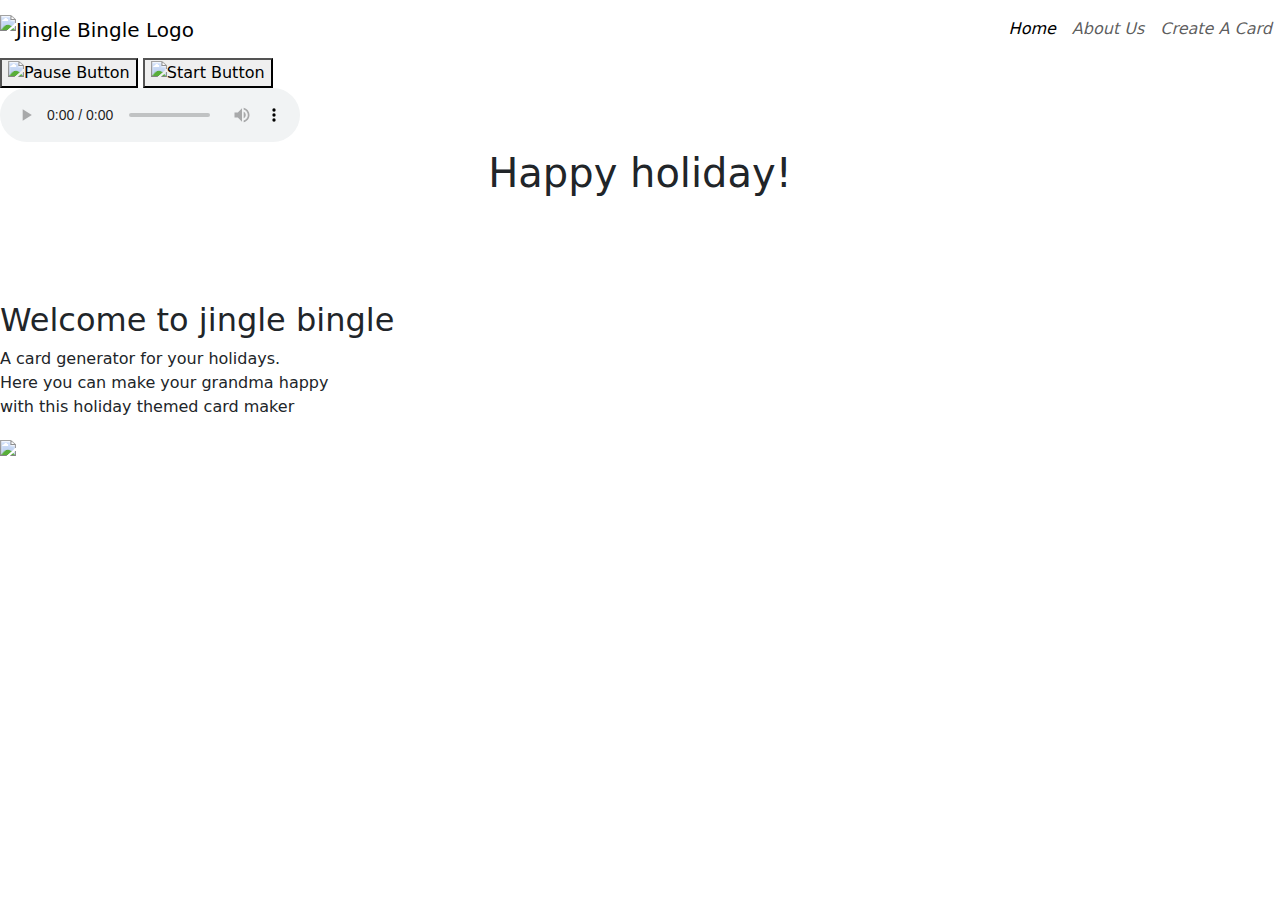
==== index.html @ 2647d944 "merge conflicts adjusted" ====
<!DOCTYPE html>
<html lang="en">

<!--The head page contain the title, meta charts, scripts and links.-->

<!--bodybg is for the snowflakes -->
  <head>
    <meta charset="utf-8" />
    <meta name="viewport" content="width=device-width, initial-scale=1" />
    <title>Jingle Bingle - Home</title>
    <link rel="icon" type="image/x-icon" href="assets/images/icon.png" />
    <link rel="stylesheet" type="text/css" href="assets/styles/styles.css" />
    <script src="assets/scripts/snow3d.js"></script>
    <script src="assets/scripts/Index.js"></script>
    <link
      href="https://cdn.jsdelivr.net/npm/bootstrap@5.2.3/dist/css/bootstrap.min.css"
      rel="stylesheet"
    />
    <link
      href="https://getbootstrap.com/docs/5.2/assets/css/docs.css"
      rel="stylesheet"
    />
    <script src="assets/scripts/index.js"></script> 
    <link href="https://cdn.jsdelivr.net/npm/bootstrap@5.2.3/dist/css/bootstrap.min.css"
      rel="stylesheet"/>
      <link href="https://getbootstrap.com/docs/5.2/assets/css/docs.css"
      rel="stylesheet"/>
    <script src="https://cdn.jsdelivr.net/npm/bootstrap@5.2.3/dist/js/bootstrap.bundle.min.js"></script>
    <script
      src="https://kit.fontawesome.com/b678a35cb2.js"
      crossorigin="anonymous"
    ></script>
  </head>

<body class="bodybg" onload="start()">

  <!-- header contents -->
  <nav class="navbar navbar-expand-lg">
    <!--Page logo in the navbar-->
    <a class="navbar-brand" href="index.html"><img class="logo" src="/assets/images/logo.png"
        alt="Jingle Bingle Logo" /></a>
    <button class="navbar-toggler" type="button" data-bs-toggle="collapse" data-bs-target="#navbarNav"
      aria-controls="navbarNav" aria-expanded="true" data-target="#navbarNav" data-toggle="collapse"
      aria-label="Toggle navigation">
      <span class="navbar-toggler-icon"></span>
    </button>
    <div class="collapse navbar-collapse" id="navbarNav">
      <ul class="navbar-nav ms-auto ml-5">
        <li class="nav-item">
          <!--Navbar links for the navigation in the page-->
          <a class="nav-link active" aria-current="page" href="index.html"><i class="fa-duotone fa-house-window">
              Home</i></a>
        </li>
        <li class="nav-item">
          <a class="nav-link" href="about.html"><i class="fa-duotone fa-square-info"> About Us</i></a>
        </li>
        <li class="nav-item">
          <a class="nav-link" href="card-form.html"><i class="fa-duotone fa-circle-plus"> Create A Card</i></a>
        </li>
      </ul>
    </div>

  </nav>
  <!--Buttons for starting and stopping the song playing on the landing page-->
  <button id="btn" onclick="stop()" class="btn-stop"><span><img src="assets/images/btn-pause.png" alt="Pause Button"></span></button>
  <button id="btn" onclick="play()" class="btn-play"><span><img src="assets/images/btn-start.png" alt="Start Button"></span></button>

  <div class="audio-container">
    <audio id="bgAudio" src="assets/audio/Hyson - Silent Night.mp3" controls autoplay loop>
      Hyson - Silent Night
    </audio>
  </div>
  <h1 class="headline text-center">Happy holiday!</h1>
  <div class="welcome_content">
    <br/>
    <br/>
    <br/>
    <br/>
    <h2>Welcome to jingle bingle</h2>
    <p>A card generator for your holidays.<br>Here you can make your grandma happy<br> with this holiday themed card
      maker</p>
    <!--Button redirection to card-form.html-->
    <a href="card-form.html"><img class="createacard" src="assets/images/createacard.png"></a>
  </div>
  </div>


</body>

</html>
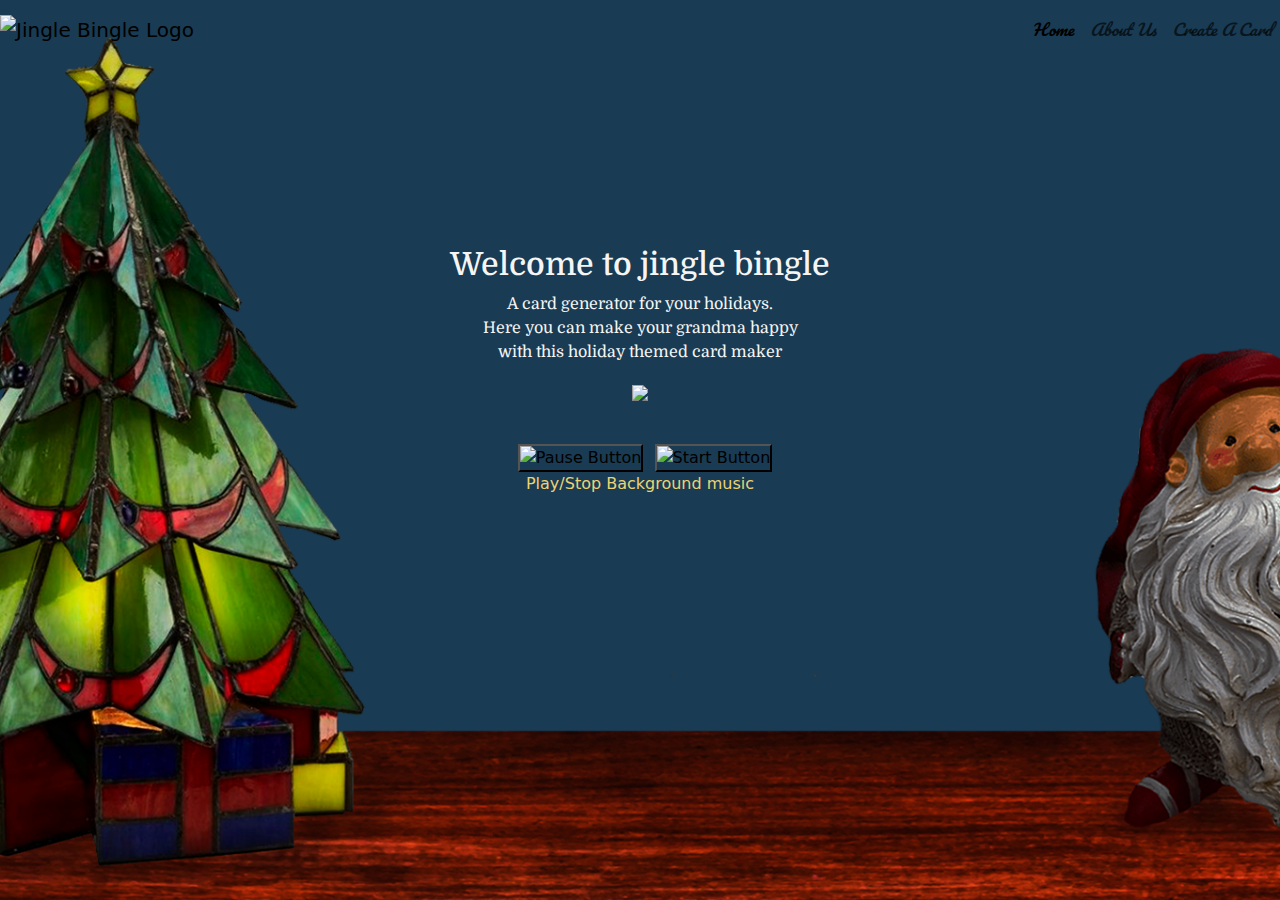
==== commit 34e38bd0: "adjusted media rule to title" ====
--- a/index.html
+++ b/index.html
@@ -61,9 +61,7 @@
     </div>
 
   </nav>
-  <!--Buttons for starting and stopping the song playing on the landing page-->
-  <button id="btn" onclick="stop()" class="btn-stop"><span><img src="assets/images/btn-pause.png" alt="Pause Button"></span></button>
-  <button id="btn" onclick="play()" class="btn-play"><span><img src="assets/images/btn-start.png" alt="Start Button"></span></button>
+  
 
   <div class="audio-container">
     <audio id="bgAudio" src="assets/audio/Hyson - Silent Night.mp3" controls autoplay loop>
@@ -72,17 +70,20 @@
   </div>
   <h1 class="headline text-center">Happy holiday!</h1>
   <div class="welcome_content">
-    <br/>
-    <br/>
-    <br/>
-    <br/>
     <h2>Welcome to jingle bingle</h2>
     <p>A card generator for your holidays.<br>Here you can make your grandma happy<br> with this holiday themed card
       maker</p>
     <!--Button redirection to card-form.html-->
     <a href="card-form.html"><img class="createacard" src="assets/images/createacard.png"></a>
   </div>
+  <div class="play-stop-btn">
+    <!--Buttons for starting and stopping the song playing on the landing page-->
+    <button id="btn" onclick="stop()" class="btn-stop"><span><img src="assets/images/btn-pause.png" alt="Pause Button"></span></button>
+    <button id="btn" onclick="play()" class="btn-play"><span><img src="assets/images/btn-start.png" alt="Start Button"></span></button>
+    <p>Play/Stop Background music</p>
   </div>
+  </div>
+  
 
 
 </body>
--- a/assets/styles/styles.css
+++ b/assets/styles/styles.css
@@ -0,0 +1,201 @@
+/*Google Fonts*/
+@import url("https://fonts.googleapis.com/css2?family=Pacifico&display=swap");
+@import url('https://fonts.googleapis.com/css2?family=Domine&display=swap');
+@import url('https://fonts.googleapis.com/css2?family=Playfair+Display:ital@1&display=swap'); 
+/* font-family: 'Pacifico', cursive; */
+
+* {
+  margin: 0;
+  padding: 0;
+}
+
+/*Home page*/
+
+body {
+  background: url(../images/bg.png) no-repeat center center fixed;
+  -webkit-background-size: cover;
+  -moz-background-size: cover;
+  -o-background-size: cover;
+  background-size: cover;
+  background-color: #193b53;
+  min-height: 100vh;
+}
+
+.bodybg {
+  background-color: #193b53;
+}
+
+.nav-link {
+  font-family: "Pacifico", cursive;
+}
+
+.audio-container {
+  display: none;
+}
+
+.remove {
+  text-decoration: none;
+  color: white;
+  color: #edd371;
+  font-size: 40px;
+}
+
+.formText {
+  text-decoration: none;
+  color: white;
+  color: #edd371;
+  font-size: 20px;
+}
+
+.remove:hover {
+  text-decoration: none;
+  color: white;
+  color: #edd371;
+  font-size: 40px;
+}
+
+.card-content {
+  font-weight: lighter;
+  font-family: "Luckiest Guy", cursive;
+  opacity: 0.5;
+  color: #edd371;
+}
+
+.about-content {
+  font-weight: lighter;
+  font-family: "Luckiest Guy", cursive;
+  color: #edd371;
+}
+
+.headline {
+  background-image: url(/assets/images/gold-textured-background.jpg);
+  background-attachment: fixed;
+  -webkit-text-fill-color: transparent;
+  -webkit-background-clip: text;
+  text-transform: uppercase;
+  font-size: 100px;
+  text-align: center;
+  font-family: "Montserrat", sans-serif;
+  color: #540032;
+  font-weight: 800;
+}
+
+.logo {
+  height: 40px;
+}
+
+.welcome_content {
+  text-align: center;
+  color: whitesmoke;
+  font-family: 'Domine', serif;
+  padding-top: 60px;
+}
+
+/* About page */
+
+#about-intro {
+  text-align: center;
+  margin-top: 4em;
+  margin-bottom: 4em;
+  padding: 0 20px 0 20px;
+  size: 300px;
+}
+
+.about-us-img-container {
+  display: flex;
+  justify-content: center;
+  align-items: top;
+  flex-wrap: wrap;
+  gap: 30px;
+  padding: 10px;
+}
+
+.participant {
+  width: 200px;
+}
+
+.participant>.participant-img {
+  width: 180px;
+  border-radius: 50%;
+  border: 2px solid rgb(95, 95, 95);
+}
+
+.participant-github {
+  width: 35px;
+  height: 35px;
+  text-align: center;
+}
+
+/*Styling Create A Card */
+
+.create-card-btn {
+  width: 150px;
+  height: 40px;
+  margin-top: 20px;
+  vertical-align: middle;
+  display: table-cell;
+  border-radius: 5px;
+}
+
+#image {
+  background-position: center;
+  background-size: cover;
+  width: 100%;
+}
+
+.create-card-btn a {
+  text-decoration: none;
+  color: black;
+}
+
+.create-card-btn a:hover {
+  color: red;
+}
+
+.btn-play {
+  background-color: transparent;
+  margin-top: 10px;
+}
+
+.btn-stop {
+  background-color: transparent;
+  margin-right: 6px;
+  margin-top: 10px;
+  margin-left: 10px;
+}
+
+.cardContainer {
+  width: 400px;
+  height: 400px;
+}
+
+.titleFont {
+  font-size: 2.4em;
+}
+
+.contentFont {
+  font-size: 1.2em;
+}
+
+.senderFont {
+  font-size: 1.2em;
+}
+
+#title, #content, #sender {
+  font-size: 30px;
+  font-family: 'Playfair Display', serif;
+  font-weight: normal;
+}
+
+.play-stop-btn {
+    padding-top: 30px;
+    text-align: center;
+    color: #edd371;
+}
+
+@media screen and (max-width: 600px) {
+    .headline {
+        font-size: 60px;
+        font-weight: 600;
+      }
+}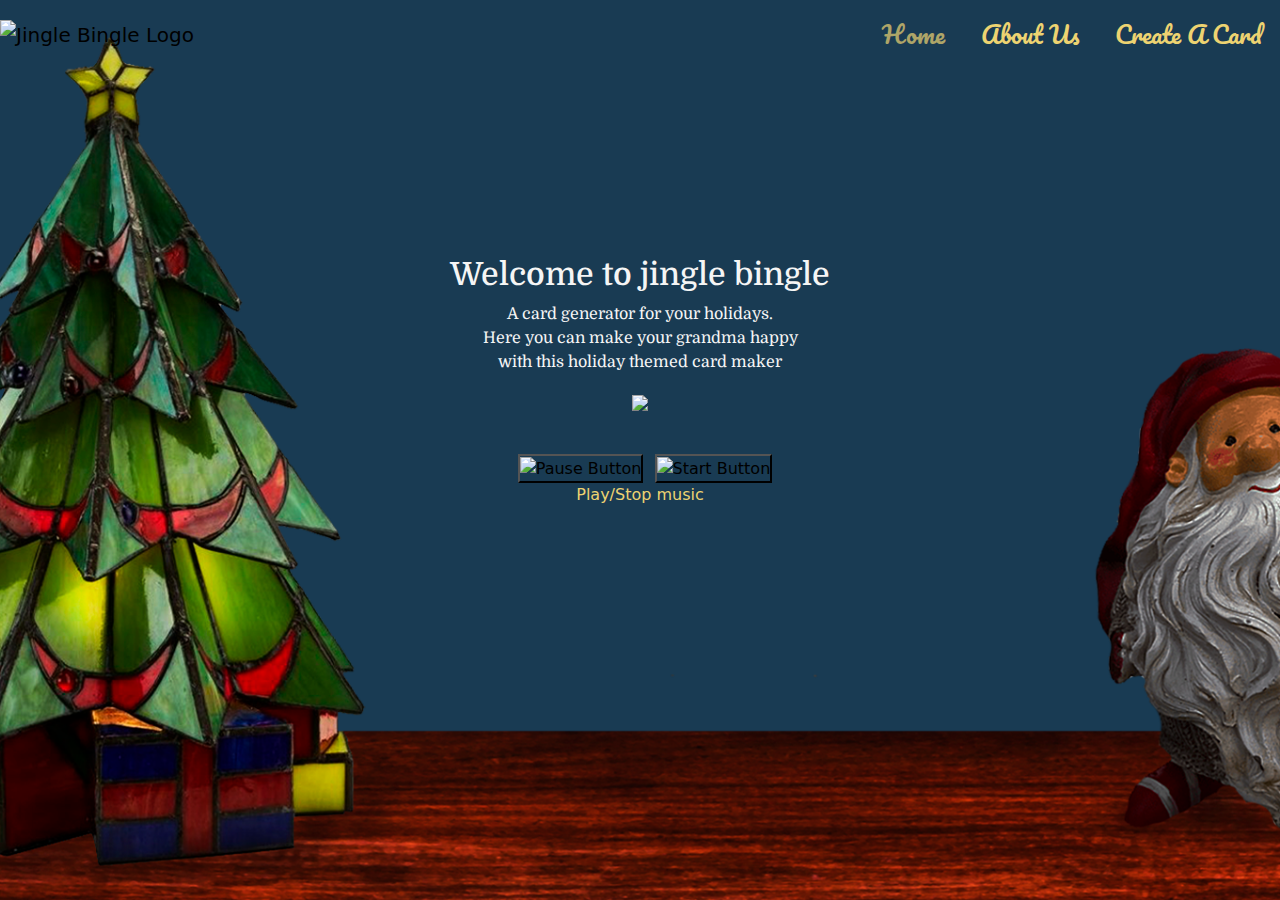
==== commit 20cccd98: "Merge branch 'aboutpg-update' of https://github.com/AiGaA/DynastyOne into aboutpg-update" ====
--- a/index.html
+++ b/index.html
@@ -38,7 +38,7 @@
   <nav class="navbar navbar-expand-lg">
     <!--Page logo in the navbar-->
     <a class="navbar-brand" href="index.html"><img class="logo" src="/assets/images/logo.png"
-        alt="Jingle Bingle Logo" /></a>
+        alt="Jingle Bingle Logo" ></a>
     <button class="navbar-toggler" type="button" data-bs-toggle="collapse" data-bs-target="#navbarNav"
       aria-controls="navbarNav" aria-expanded="true" data-target="#navbarNav" data-toggle="collapse"
       aria-label="Toggle navigation">
@@ -48,20 +48,19 @@
       <ul class="navbar-nav ms-auto ml-5">
         <li class="nav-item">
           <!--Navbar links for the navigation in the page-->
-          <a class="nav-link active" aria-current="page" href="index.html"><i class="fa-duotone fa-house-window">
-              Home</i></a>
+          <a class="nav-link active" aria-current="page" href="index.html">
+              Home</a>
         </li>
         <li class="nav-item">
-          <a class="nav-link" href="about.html"><i class="fa-duotone fa-square-info"> About Us</i></a>
+          <a class="nav-link" href="about.html">About Us</a>
         </li>
         <li class="nav-item">
-          <a class="nav-link" href="card-form.html"><i class="fa-duotone fa-circle-plus"> Create A Card</i></a>
+          <a class="nav-link" href="card-form.html">Create A Card</a>
         </li>
       </ul>
     </div>
 
   </nav>
-  
 
   <div class="audio-container">
     <audio id="bgAudio" src="assets/audio/Hyson - Silent Night.mp3" controls autoplay loop>
@@ -74,18 +73,15 @@
     <p>A card generator for your holidays.<br>Here you can make your grandma happy<br> with this holiday themed card
       maker</p>
     <!--Button redirection to card-form.html-->
-    <a href="card-form.html"><img class="createacard" src="assets/images/createacard.png"></a>
+      <a href="card-form.html"><img class="createacard" src="assets/images/createacard.png"></a>
   </div>
   <div class="play-stop-btn">
     <!--Buttons for starting and stopping the song playing on the landing page-->
     <button id="btn" onclick="stop()" class="btn-stop"><span><img src="assets/images/btn-pause.png" alt="Pause Button"></span></button>
     <button id="btn" onclick="play()" class="btn-play"><span><img src="assets/images/btn-start.png" alt="Start Button"></span></button>
-    <p>Play/Stop Background music</p>
-  </div>
+    <p>Play/Stop music</p>
   </div>
   
-
-
 </body>
 
 </html>
--- a/assets/styles/styles.css
+++ b/assets/styles/styles.css
@@ -26,7 +26,29 @@
 }
 
 .nav-link {
-  font-family: "Pacifico", cursive;
+  font-family: "Pacifico";
+}
+
+.navbar-toggler {
+    margin-right: 10px;
+}
+
+.nav-item a{
+    font-size: 24px;
+    color:#edd371;
+    margin-left: 10px;
+    margin-right: 10px;
+}
+
+.nav-item a:hover {
+    color:#edd371;
+    opacity: 0.7;
+    transition: 0.3s;
+}
+
+.active{
+    color: #edd371 !important;
+    opacity: 0.7;
 }
 
 .audio-container {
@@ -57,8 +79,12 @@
 .card-content {
   font-weight: lighter;
   font-family: "Luckiest Guy", cursive;
-  opacity: 0.5;
-  color: #edd371;
+  opacity: 0.9;
+  color: #edd371;
+}
+
+.card-content p {
+    padding-top:20px;
 }
 
 .about-content {
@@ -167,6 +193,8 @@
 .cardContainer {
   width: 400px;
   height: 400px;
+  border-color: #edd371;
+  border-style: outset;
 }
 
 .titleFont {
@@ -193,9 +221,37 @@
     color: #edd371;
 }
 
+/* Form button styles*/
+.form-btn .btn {
+    background-color: #edd371;
+    color: #193b53;
+    width: 130px;
+    font-weight: 600;
+    margin: 5px;
+    border-color: #edd371;
+}
+
+.form-btn .btn:hover {
+    transition: 0.3s;
+    background-color: #edd371;
+    color: #193b53;
+    opacity: 0.8;
+}
+
+/* Adding some media rules for more responsive layout*/
 @media screen and (max-width: 600px) {
     .headline {
         font-size: 60px;
         font-weight: 600;
       }
+
+    .form-btn .btn {
+        background-color: #edd371;
+        color: #193b53;
+        width: 121px;
+        font-weight: 500;
+        margin-top: 3px;
+        border-color: #edd371;
+    }
+   
 }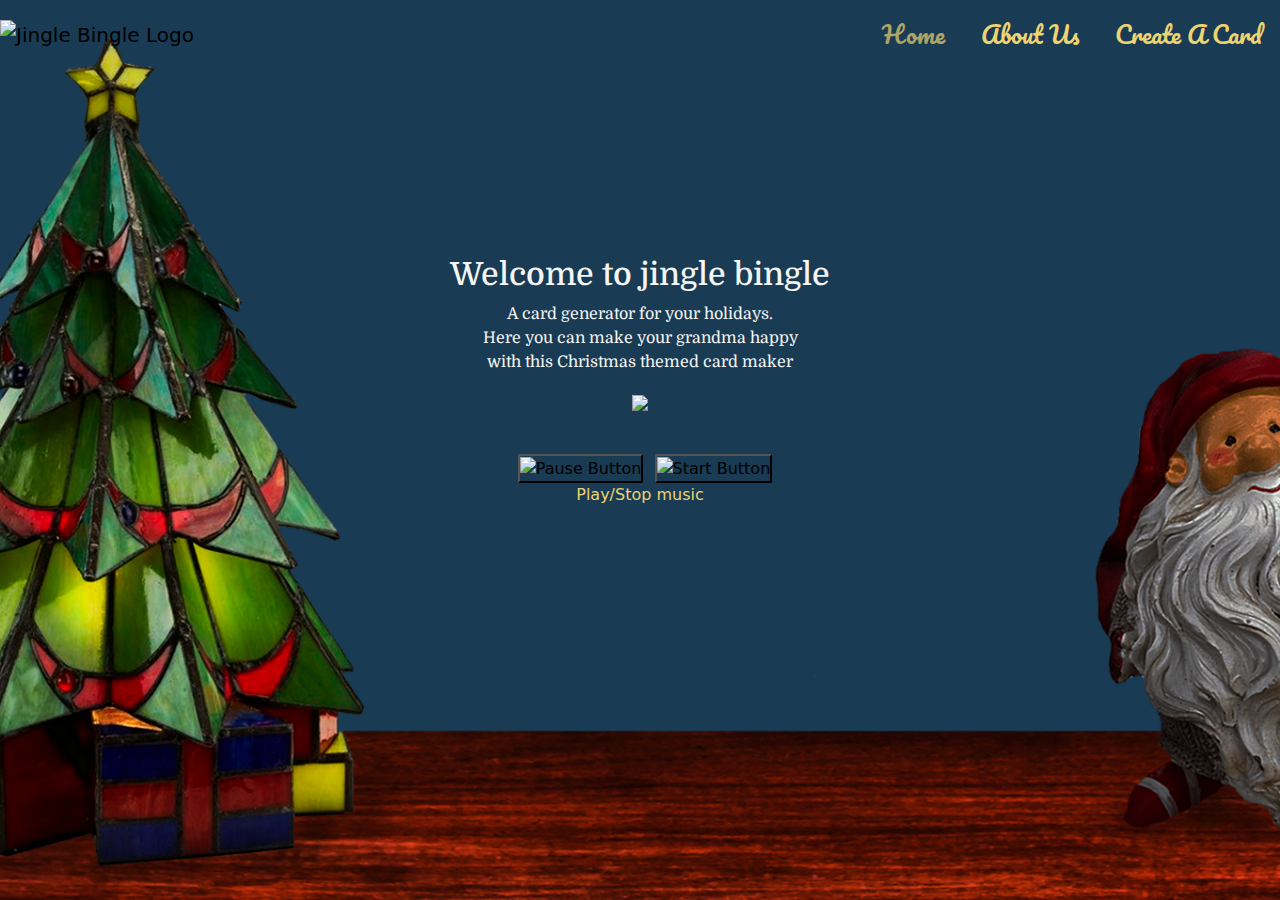
==== commit 102d226e: "Merge pull request #92 from vanderpatrick/dev-branch" ====
--- a/index.html
+++ b/index.html
@@ -11,7 +11,7 @@
     <link rel="icon" type="image/x-icon" href="assets/images/icon.png" />
     <link rel="stylesheet" type="text/css" href="assets/styles/styles.css" />
     <script src="assets/scripts/snow3d.js"></script>
-    <script src="assets/scripts/Index.js"></script>
+    <script  src="assets/scripts/Index.js" defer></script>
     <link
       href="https://cdn.jsdelivr.net/npm/bootstrap@5.2.3/dist/css/bootstrap.min.css"
       rel="stylesheet"
@@ -37,7 +37,7 @@
   <!-- header contents -->
   <nav class="navbar navbar-expand-lg">
     <!--Page logo in the navbar-->
-    <a class="navbar-brand" href="index.html"><img class="logo" src="/assets/images/logo.png"
+    <a class="navbar-brand" href="index.html"><img class="logo" src="assets/images/logo.png"
         alt="Jingle Bingle Logo" ></a>
     <button class="navbar-toggler" type="button" data-bs-toggle="collapse" data-bs-target="#navbarNav"
       aria-controls="navbarNav" aria-expanded="true" data-target="#navbarNav" data-toggle="collapse"
@@ -67,10 +67,10 @@
       Hyson - Silent Night
     </audio>
   </div>
-  <h1 class="headline text-center">Happy holiday!</h1>
+  <h1  class="headline text-center">Happy holiday!</h1>
   <div class="welcome_content">
     <h2>Welcome to jingle bingle</h2>
-    <p>A card generator for your holidays.<br>Here you can make your grandma happy<br> with this holiday themed card
+    <p>A card generator for your holidays.<br>Here you can make your grandma happy<br> with this Christmas themed card
       maker</p>
     <!--Button redirection to card-form.html-->
       <a href="card-form.html"><img class="createacard" src="assets/images/createacard.png"></a>
--- a/assets/styles/styles.css
+++ b/assets/styles/styles.css
@@ -30,7 +30,8 @@
 }
 
 .navbar-toggler {
-    margin-right: 10px;
+    margin: 10px;
+    filter: invert(80%) sepia() saturate(78%) hue-rotate(47deg) brightness(69%);
 }
 
 .nav-item a{
@@ -38,7 +39,7 @@
     color:#edd371;
     margin-left: 10px;
     margin-right: 10px;
-}
+  }
 
 .nav-item a:hover {
     color:#edd371;
@@ -94,7 +95,7 @@
 }
 
 .headline {
-  background-image: url(/assets/images/gold-textured-background.jpg);
+  background-image: url("https://res.cloudinary.com/volendam/image/upload/v1671431178/card-soft-template-paper-report_uuavx2.jpg");
   background-attachment: fixed;
   -webkit-text-fill-color: transparent;
   -webkit-background-clip: text;
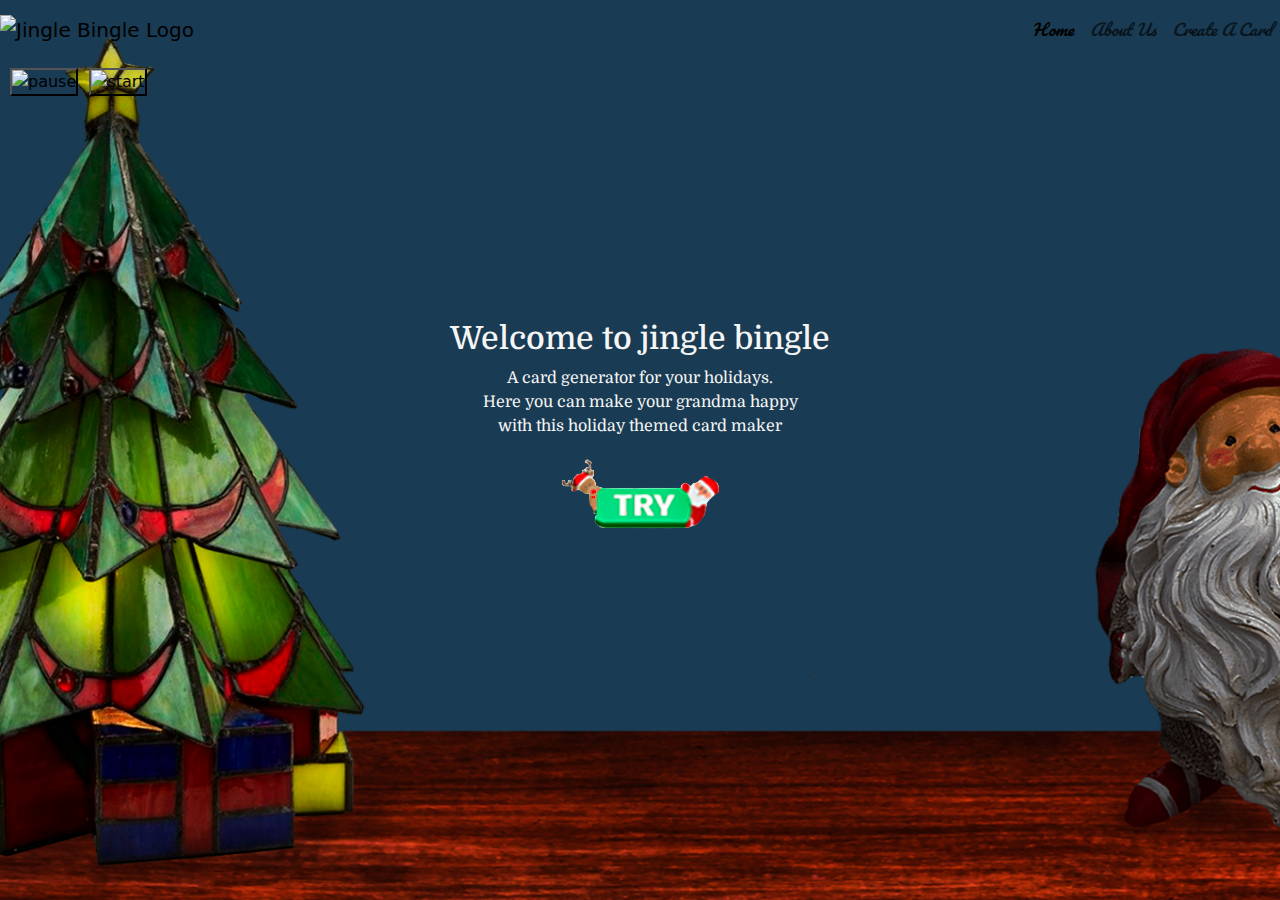
==== commit 18454b86: "validate the code and resolve bugs" ====
--- a/index.html
+++ b/index.html
@@ -4,41 +4,31 @@
 <!--The head page contain the title, meta charts, scripts and links.-->
 
 <!--bodybg is for the snowflakes -->
-  <head>
-    <meta charset="utf-8" />
-    <meta name="viewport" content="width=device-width, initial-scale=1" />
-    <title>Jingle Bingle - Home</title>
-    <link rel="icon" type="image/x-icon" href="assets/images/icon.png" />
-    <link rel="stylesheet" type="text/css" href="assets/styles/styles.css" />
-    <script src="assets/scripts/snow3d.js"></script>
-    <script  src="assets/scripts/Index.js" defer></script>
-    <link
-      href="https://cdn.jsdelivr.net/npm/bootstrap@5.2.3/dist/css/bootstrap.min.css"
-      rel="stylesheet"
-    />
-    <link
-      href="https://getbootstrap.com/docs/5.2/assets/css/docs.css"
-      rel="stylesheet"
-    />
-    <script src="assets/scripts/index.js"></script> 
-    <link href="https://cdn.jsdelivr.net/npm/bootstrap@5.2.3/dist/css/bootstrap.min.css"
-      rel="stylesheet"/>
-      <link href="https://getbootstrap.com/docs/5.2/assets/css/docs.css"
-      rel="stylesheet"/>
-    <script src="https://cdn.jsdelivr.net/npm/bootstrap@5.2.3/dist/js/bootstrap.bundle.min.js"></script>
-    <script
-      src="https://kit.fontawesome.com/b678a35cb2.js"
-      crossorigin="anonymous"
-    ></script>
-  </head>
+
+<head>
+  <meta charset="utf-8" />
+  <meta name="viewport" content="width=device-width, initial-scale=1" />
+  <title>Jingle Bingle - Home</title>
+  <link rel="icon" type="image/x-icon" href="assets/images/icon.png" />
+  <link rel="stylesheet" type="text/css" href="assets/styles/styles.css" />
+  <script src="assets/scripts/snow3d.js"></script>
+  <script src="assets/scripts/Index.js"></script>
+  <link href="https://cdn.jsdelivr.net/npm/bootstrap@5.2.3/dist/css/bootstrap.min.css" rel="stylesheet" />
+  <link href="https://getbootstrap.com/docs/5.2/assets/css/docs.css" rel="stylesheet" />
+  <script src="assets/scripts/index.js"></script>
+  <link href="https://cdn.jsdelivr.net/npm/bootstrap@5.2.3/dist/css/bootstrap.min.css" rel="stylesheet" />
+  <link href="https://getbootstrap.com/docs/5.2/assets/css/docs.css" rel="stylesheet" />
+  <script src="https://cdn.jsdelivr.net/npm/bootstrap@5.2.3/dist/js/bootstrap.bundle.min.js"></script>
+  <script src="https://kit.fontawesome.com/b678a35cb2.js" crossorigin="anonymous"></script>
+</head>
 
 <body class="bodybg" onload="start()">
 
   <!-- header contents -->
   <nav class="navbar navbar-expand-lg">
     <!--Page logo in the navbar-->
-    <a class="navbar-brand" href="index.html"><img class="logo" src="assets/images/logo.png"
-        alt="Jingle Bingle Logo" ></a>
+    <a class="navbar-brand" href="index.html"><img class="logo" src="/assets/images/logo.png"
+        alt="Jingle Bingle Logo" /></a>
     <button class="navbar-toggler" type="button" data-bs-toggle="collapse" data-bs-target="#navbarNav"
       aria-controls="navbarNav" aria-expanded="true" data-target="#navbarNav" data-toggle="collapse"
       aria-label="Toggle navigation">
@@ -48,40 +38,44 @@
       <ul class="navbar-nav ms-auto ml-5">
         <li class="nav-item">
           <!--Navbar links for the navigation in the page-->
-          <a class="nav-link active" aria-current="page" href="index.html">
-              Home</a>
+          <a class="nav-link active" aria-current="page" href="index.html"><i class="fa-duotone fa-house-window">
+              Home</i></a>
         </li>
         <li class="nav-item">
-          <a class="nav-link" href="about.html">About Us</a>
+          <a class="nav-link" href="about.html"><i class="fa-duotone fa-square-info"> About Us</i></a>
         </li>
         <li class="nav-item">
-          <a class="nav-link" href="card-form.html">Create A Card</a>
+          <a class="nav-link" href="card-form.html"><i class="fa-duotone fa-circle-plus"> Create A Card</i></a>
         </li>
       </ul>
     </div>
 
   </nav>
+  <!--Buttons for starting and stopping the song playing on the landing page-->
+  <button id="btn" onclick="stop()" class="btn-stop"><span><img src="assets/images/btn-pause.png"
+        alt="pause" /></span></button>
+  <button id="btn" onclick="play()" class="btn-play"><span><img src="assets/images/btn-start.png"
+        alt="start" /></span></button>
 
   <div class="audio-container">
-    <audio id="bgAudio" src="assets/audio/Hyson - Silent Night.mp3" controls autoplay loop>
+    <audio id="bgAudio" src="assets/audio/Hyson-SilentNight.mp3" controls autoplay loop>
       Hyson - Silent Night
     </audio>
   </div>
-  <h1  class="headline text-center">Happy holiday!</h1>
+  <h1 class="headline text-center">Happy holiday!</h1>
   <div class="welcome_content">
+    <br />
+    <br />
+    <br />
+    <br />
     <h2>Welcome to jingle bingle</h2>
-    <p>A card generator for your holidays.<br>Here you can make your grandma happy<br> with this Christmas themed card
+    <p>A card generator for your holidays.<br>Here you can make your grandma happy<br> with this holiday themed card
       maker</p>
     <!--Button redirection to card-form.html-->
-      <a href="card-form.html"><img class="createacard" src="assets/images/createacard.png"></a>
+    <a href="card-form.html"><img class="createacard" src="assets/images/createacard.png"
+        alt="create a card button"></a>
   </div>
-  <div class="play-stop-btn">
-    <!--Buttons for starting and stopping the song playing on the landing page-->
-    <button id="btn" onclick="stop()" class="btn-stop"><span><img src="assets/images/btn-pause.png" alt="Pause Button"></span></button>
-    <button id="btn" onclick="play()" class="btn-play"><span><img src="assets/images/btn-start.png" alt="Start Button"></span></button>
-    <p>Play/Stop music</p>
-  </div>
-  
+
 </body>
 
-</html>
+</html>--- a/assets/styles/styles.css
+++ b/assets/styles/styles.css
@@ -1,7 +1,6 @@
 /*Google Fonts*/
 @import url("https://fonts.googleapis.com/css2?family=Pacifico&display=swap");
 @import url('https://fonts.googleapis.com/css2?family=Domine&display=swap');
-@import url('https://fonts.googleapis.com/css2?family=Playfair+Display:ital@1&display=swap'); 
 /* font-family: 'Pacifico', cursive; */
 
 * {
@@ -9,7 +8,7 @@
   padding: 0;
 }
 
-/*Home page*/
+/*Home.html page*/
 
 body {
   background: url(../images/bg.png) no-repeat center center fixed;
@@ -26,30 +25,7 @@
 }
 
 .nav-link {
-  font-family: "Pacifico";
-}
-
-.navbar-toggler {
-    margin: 10px;
-    filter: invert(80%) sepia() saturate(78%) hue-rotate(47deg) brightness(69%);
-}
-
-.nav-item a{
-    font-size: 24px;
-    color:#edd371;
-    margin-left: 10px;
-    margin-right: 10px;
-  }
-
-.nav-item a:hover {
-    color:#edd371;
-    opacity: 0.7;
-    transition: 0.3s;
-}
-
-.active{
-    color: #edd371 !important;
-    opacity: 0.7;
+  font-family: "Pacifico", cursive;
 }
 
 .audio-container {
@@ -80,12 +56,8 @@
 .card-content {
   font-weight: lighter;
   font-family: "Luckiest Guy", cursive;
-  opacity: 0.9;
+  opacity: 0.5;
   color: #edd371;
-}
-
-.card-content p {
-    padding-top:20px;
 }
 
 .about-content {
@@ -95,7 +67,7 @@
 }
 
 .headline {
-  background-image: url("https://res.cloudinary.com/volendam/image/upload/v1671431178/card-soft-template-paper-report_uuavx2.jpg");
+  background-image: url(/assets/images/gold-textured-background.jpg);
   background-attachment: fixed;
   -webkit-text-fill-color: transparent;
   -webkit-background-clip: text;
@@ -115,7 +87,6 @@
   text-align: center;
   color: whitesmoke;
   font-family: 'Domine', serif;
-  padding-top: 60px;
 }
 
 /* About page */
@@ -125,13 +96,12 @@
   margin-top: 4em;
   margin-bottom: 4em;
   padding: 0 20px 0 20px;
-  size: 300px;
 }
 
 .about-us-img-container {
   display: flex;
   justify-content: center;
-  align-items: top;
+  align-items: center;
   flex-wrap: wrap;
   gap: 30px;
   padding: 10px;
@@ -194,8 +164,6 @@
 .cardContainer {
   width: 400px;
   height: 400px;
-  border-color: #edd371;
-  border-style: outset;
 }
 
 .titleFont {
@@ -208,51 +176,4 @@
 
 .senderFont {
   font-size: 1.2em;
-}
-
-#title, #content, #sender {
-  font-size: 30px;
-  font-family: 'Playfair Display', serif;
-  font-weight: normal;
-}
-
-.play-stop-btn {
-    padding-top: 30px;
-    text-align: center;
-    color: #edd371;
-}
-
-/* Form button styles*/
-.form-btn .btn {
-    background-color: #edd371;
-    color: #193b53;
-    width: 130px;
-    font-weight: 600;
-    margin: 5px;
-    border-color: #edd371;
-}
-
-.form-btn .btn:hover {
-    transition: 0.3s;
-    background-color: #edd371;
-    color: #193b53;
-    opacity: 0.8;
-}
-
-/* Adding some media rules for more responsive layout*/
-@media screen and (max-width: 600px) {
-    .headline {
-        font-size: 60px;
-        font-weight: 600;
-      }
-
-    .form-btn .btn {
-        background-color: #edd371;
-        color: #193b53;
-        width: 121px;
-        font-weight: 500;
-        margin-top: 3px;
-        border-color: #edd371;
-    }
-   
 }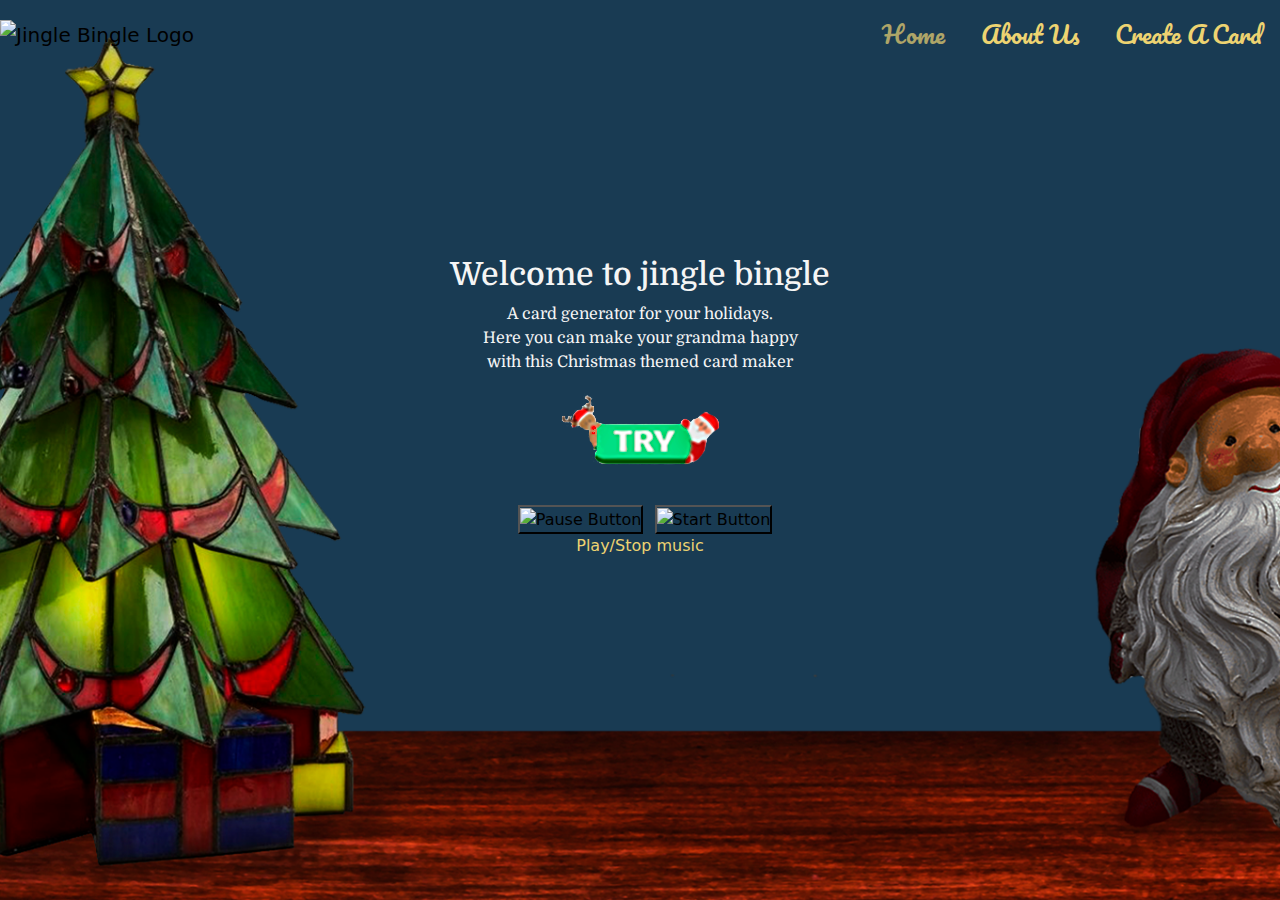
==== commit 1a4a817c: "Merge branch 'main' into bugs" ====
--- a/index.html
+++ b/index.html
@@ -4,31 +4,41 @@
 <!--The head page contain the title, meta charts, scripts and links.-->
 
 <!--bodybg is for the snowflakes -->
-
-<head>
-  <meta charset="utf-8" />
-  <meta name="viewport" content="width=device-width, initial-scale=1" />
-  <title>Jingle Bingle - Home</title>
-  <link rel="icon" type="image/x-icon" href="assets/images/icon.png" />
-  <link rel="stylesheet" type="text/css" href="assets/styles/styles.css" />
-  <script src="assets/scripts/snow3d.js"></script>
-  <script src="assets/scripts/Index.js"></script>
-  <link href="https://cdn.jsdelivr.net/npm/bootstrap@5.2.3/dist/css/bootstrap.min.css" rel="stylesheet" />
-  <link href="https://getbootstrap.com/docs/5.2/assets/css/docs.css" rel="stylesheet" />
-  <script src="assets/scripts/index.js"></script>
-  <link href="https://cdn.jsdelivr.net/npm/bootstrap@5.2.3/dist/css/bootstrap.min.css" rel="stylesheet" />
-  <link href="https://getbootstrap.com/docs/5.2/assets/css/docs.css" rel="stylesheet" />
-  <script src="https://cdn.jsdelivr.net/npm/bootstrap@5.2.3/dist/js/bootstrap.bundle.min.js"></script>
-  <script src="https://kit.fontawesome.com/b678a35cb2.js" crossorigin="anonymous"></script>
-</head>
+  <head>
+    <meta charset="utf-8" />
+    <meta name="viewport" content="width=device-width, initial-scale=1" />
+    <title>Jingle Bingle - Home</title>
+    <link rel="icon" type="image/x-icon" href="assets/images/icon.png" />
+    <link rel="stylesheet" type="text/css" href="assets/styles/styles.css" />
+    <script src="assets/scripts/snow3d.js"></script>
+    <script  src="assets/scripts/Index.js" defer></script>
+    <link
+      href="https://cdn.jsdelivr.net/npm/bootstrap@5.2.3/dist/css/bootstrap.min.css"
+      rel="stylesheet"
+    />
+    <link
+      href="https://getbootstrap.com/docs/5.2/assets/css/docs.css"
+      rel="stylesheet"
+    />
+    <script src="assets/scripts/index.js"></script> 
+    <link href="https://cdn.jsdelivr.net/npm/bootstrap@5.2.3/dist/css/bootstrap.min.css"
+      rel="stylesheet"/>
+      <link href="https://getbootstrap.com/docs/5.2/assets/css/docs.css"
+      rel="stylesheet"/>
+    <script src="https://cdn.jsdelivr.net/npm/bootstrap@5.2.3/dist/js/bootstrap.bundle.min.js"></script>
+    <script
+      src="https://kit.fontawesome.com/b678a35cb2.js"
+      crossorigin="anonymous"
+    ></script>
+  </head>
 
 <body class="bodybg" onload="start()">
 
   <!-- header contents -->
   <nav class="navbar navbar-expand-lg">
     <!--Page logo in the navbar-->
-    <a class="navbar-brand" href="index.html"><img class="logo" src="/assets/images/logo.png"
-        alt="Jingle Bingle Logo" /></a>
+    <a class="navbar-brand" href="index.html"><img class="logo" src="assets/images/logo.png"
+        alt="Jingle Bingle Logo" ></a>
     <button class="navbar-toggler" type="button" data-bs-toggle="collapse" data-bs-target="#navbarNav"
       aria-controls="navbarNav" aria-expanded="true" data-target="#navbarNav" data-toggle="collapse"
       aria-label="Toggle navigation">
@@ -38,44 +48,36 @@
       <ul class="navbar-nav ms-auto ml-5">
         <li class="nav-item">
           <!--Navbar links for the navigation in the page-->
-          <a class="nav-link active" aria-current="page" href="index.html"><i class="fa-duotone fa-house-window">
-              Home</i></a>
+          <a class="nav-link active" aria-current="page" href="index.html">
+              Home</a>
         </li>
         <li class="nav-item">
-          <a class="nav-link" href="about.html"><i class="fa-duotone fa-square-info"> About Us</i></a>
+          <a class="nav-link" href="about.html">About Us</a>
         </li>
         <li class="nav-item">
-          <a class="nav-link" href="card-form.html"><i class="fa-duotone fa-circle-plus"> Create A Card</i></a>
+          <a class="nav-link" href="card-form.html">Create A Card</a>
         </li>
       </ul>
     </div>
-
   </nav>
-  <!--Buttons for starting and stopping the song playing on the landing page-->
-  <button id="btn" onclick="stop()" class="btn-stop"><span><img src="assets/images/btn-pause.png"
-        alt="pause" /></span></button>
-  <button id="btn" onclick="play()" class="btn-play"><span><img src="assets/images/btn-start.png"
-        alt="start" /></span></button>
-
   <div class="audio-container">
     <audio id="bgAudio" src="assets/audio/Hyson-SilentNight.mp3" controls autoplay loop>
       Hyson - Silent Night
     </audio>
   </div>
-  <h1 class="headline text-center">Happy holiday!</h1>
+  <h1  class="headline text-center">Happy holiday!</h1>
   <div class="welcome_content">
-    <br />
-    <br />
-    <br />
-    <br />
     <h2>Welcome to jingle bingle</h2>
-    <p>A card generator for your holidays.<br>Here you can make your grandma happy<br> with this holiday themed card
+    <p>A card generator for your holidays.<br>Here you can make your grandma happy<br> with this Christmas themed card
       maker</p>
     <!--Button redirection to card-form.html-->
-    <a href="card-form.html"><img class="createacard" src="assets/images/createacard.png"
-        alt="create a card button"></a>
+      <a href="card-form.html"><img class="createacard" src="assets/images/createacard.png"></a>
   </div>
-
+  <div class="play-stop-btn">
+    <!--Buttons for starting and stopping the song playing on the landing page-->
+    <button id="btn" onclick="stop()" class="btn-stop"><span><img src="assets/images/btn-pause.png" alt="Pause Button"></span></button>
+    <button id="btn" onclick="play()" class="btn-play"><span><img src="assets/images/btn-start.png" alt="Start Button"></span></button>
+    <p>Play/Stop music</p>
+  </div>
 </body>
-
 </html>--- a/assets/styles/styles.css
+++ b/assets/styles/styles.css
@@ -1,6 +1,7 @@
 /*Google Fonts*/
 @import url("https://fonts.googleapis.com/css2?family=Pacifico&display=swap");
 @import url('https://fonts.googleapis.com/css2?family=Domine&display=swap');
+@import url('https://fonts.googleapis.com/css2?family=Playfair+Display:ital@1&display=swap'); 
 /* font-family: 'Pacifico', cursive; */
 
 * {
@@ -8,7 +9,8 @@
   padding: 0;
 }
 
-/*Home.html page*/
+
+/*Home page*/
 
 body {
   background: url(../images/bg.png) no-repeat center center fixed;
@@ -25,7 +27,30 @@
 }
 
 .nav-link {
-  font-family: "Pacifico", cursive;
+  font-family: "Pacifico";
+}
+
+.navbar-toggler {
+    margin: 10px;
+    filter: invert(80%) sepia() saturate(78%) hue-rotate(47deg) brightness(69%);
+}
+
+.nav-item a{
+    font-size: 24px;
+    color:#edd371;
+    margin-left: 10px;
+    margin-right: 10px;
+  }
+
+.nav-item a:hover {
+    color:#edd371;
+    opacity: 0.7;
+    transition: 0.3s;
+}
+
+.active{
+    color: #edd371 !important;
+    opacity: 0.7;
 }
 
 .audio-container {
@@ -56,8 +81,12 @@
 .card-content {
   font-weight: lighter;
   font-family: "Luckiest Guy", cursive;
-  opacity: 0.5;
-  color: #edd371;
+  opacity: 0.9;
+  color: #edd371;
+}
+
+.card-content p {
+    padding-top:20px;
 }
 
 .about-content {
@@ -67,7 +96,7 @@
 }
 
 .headline {
-  background-image: url(/assets/images/gold-textured-background.jpg);
+  background-image: url(../images/headline.jpg);
   background-attachment: fixed;
   -webkit-text-fill-color: transparent;
   -webkit-background-clip: text;
@@ -87,6 +116,7 @@
   text-align: center;
   color: whitesmoke;
   font-family: 'Domine', serif;
+  padding-top: 60px;
 }
 
 /* About page */
@@ -101,7 +131,7 @@
 .about-us-img-container {
   display: flex;
   justify-content: center;
-  align-items: center;
+  align-items: top;
   flex-wrap: wrap;
   gap: 30px;
   padding: 10px;
@@ -164,6 +194,8 @@
 .cardContainer {
   width: 400px;
   height: 400px;
+  border-color: #edd371;
+  border-style: outset;
 }
 
 .titleFont {
@@ -176,4 +208,51 @@
 
 .senderFont {
   font-size: 1.2em;
+}
+
+#title, #content, #sender {
+  font-size: 30px;
+  font-family: 'Playfair Display', serif;
+  font-weight: normal;
+}
+
+.play-stop-btn {
+    padding-top: 30px;
+    text-align: center;
+    color: #edd371;
+}
+
+/* Form button styles*/
+.form-btn .btn {
+    background-color: #edd371;
+    color: #193b53;
+    width: 130px;
+    font-weight: 600;
+    margin: 5px;
+    border-color: #edd371;
+}
+
+.form-btn .btn:hover {
+    transition: 0.3s;
+    background-color: #edd371;
+    color: #193b53;
+    opacity: 0.8;
+}
+
+/* Adding some media rules for more responsive layout*/
+@media screen and (max-width: 600px) {
+    .headline {
+        font-size: 60px;
+        font-weight: 600;
+      }
+
+    .form-btn .btn {
+        background-color: #edd371;
+        color: #193b53;
+        width: 121px;
+        font-weight: 500;
+        margin-top: 3px;
+        border-color: #edd371;
+    }
+   
 }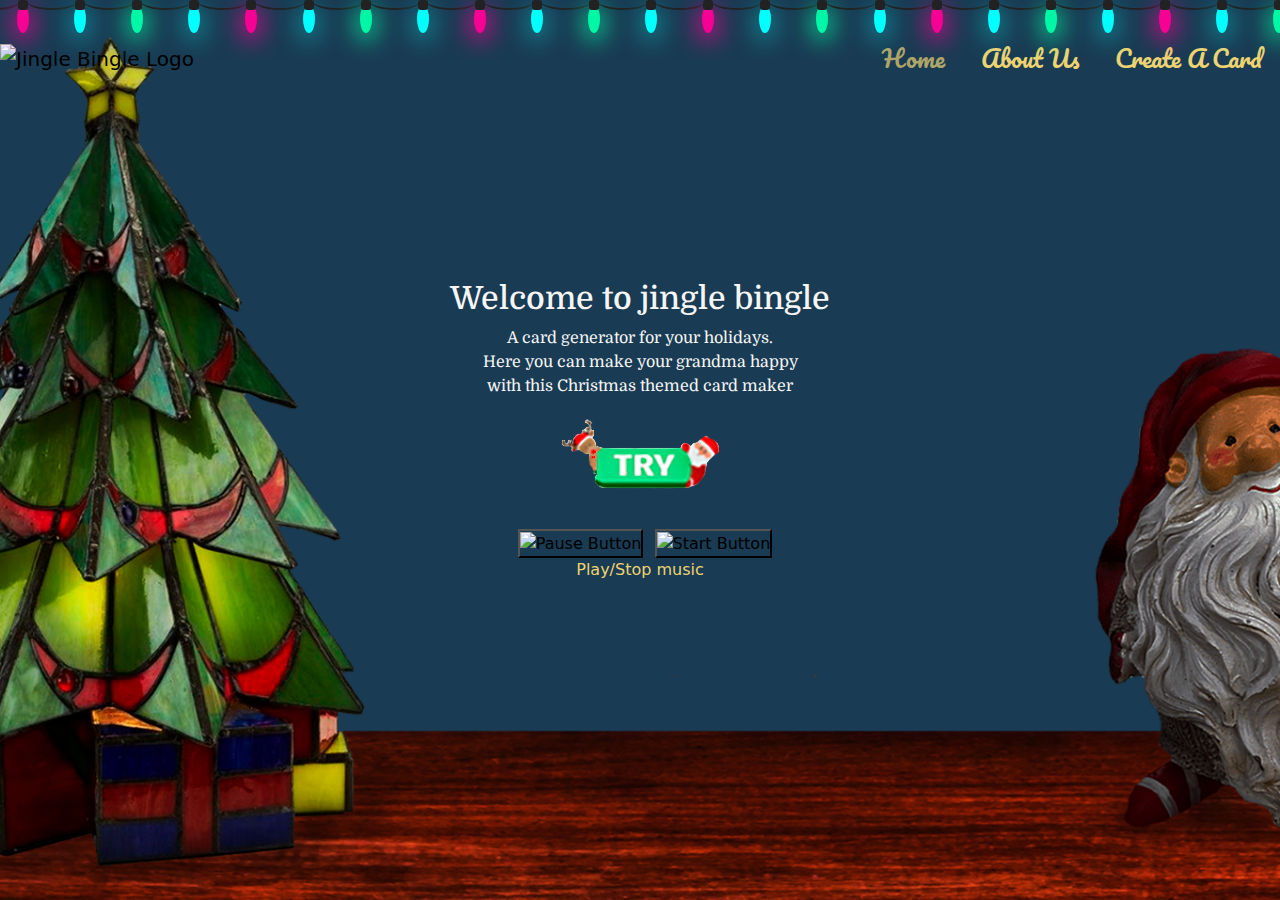
==== commit 23086dbc: "added lights" ====
--- a/index.html
+++ b/index.html
@@ -4,41 +4,75 @@
 <!--The head page contain the title, meta charts, scripts and links.-->
 
 <!--bodybg is for the snowflakes -->
-  <head>
-    <meta charset="utf-8" />
-    <meta name="viewport" content="width=device-width, initial-scale=1" />
-    <title>Jingle Bingle - Home</title>
-    <link rel="icon" type="image/x-icon" href="assets/images/icon.png" />
-    <link rel="stylesheet" type="text/css" href="assets/styles/styles.css" />
-    <script src="assets/scripts/snow3d.js"></script>
-    <script  src="assets/scripts/Index.js" defer></script>
-    <link
-      href="https://cdn.jsdelivr.net/npm/bootstrap@5.2.3/dist/css/bootstrap.min.css"
-      rel="stylesheet"
-    />
-    <link
-      href="https://getbootstrap.com/docs/5.2/assets/css/docs.css"
-      rel="stylesheet"
-    />
-    <script src="assets/scripts/index.js"></script> 
-    <link href="https://cdn.jsdelivr.net/npm/bootstrap@5.2.3/dist/css/bootstrap.min.css"
-      rel="stylesheet"/>
-      <link href="https://getbootstrap.com/docs/5.2/assets/css/docs.css"
-      rel="stylesheet"/>
-    <script src="https://cdn.jsdelivr.net/npm/bootstrap@5.2.3/dist/js/bootstrap.bundle.min.js"></script>
-    <script
-      src="https://kit.fontawesome.com/b678a35cb2.js"
-      crossorigin="anonymous"
-    ></script>
-  </head>
+
+<head>
+  <meta charset="utf-8" />
+  <meta name="viewport" content="width=device-width, initial-scale=1" />
+  <title>Jingle Bingle - Home</title>
+  <link rel="icon" type="image/x-icon" href="assets/images/icon.png" />
+  <link rel="stylesheet" type="text/css" href="assets/styles/styles.css" />
+  <script src="assets/scripts/snow3d.js"></script>
+  <script src="assets/scripts/Index.js" defer></script>
+  <link href="https://cdn.jsdelivr.net/npm/bootstrap@5.2.3/dist/css/bootstrap.min.css" rel="stylesheet" />
+  <link href="https://getbootstrap.com/docs/5.2/assets/css/docs.css" rel="stylesheet" />
+  <script src="assets/scripts/index.js"></script>
+  <link href="https://cdn.jsdelivr.net/npm/bootstrap@5.2.3/dist/css/bootstrap.min.css" rel="stylesheet" />
+  <link href="https://getbootstrap.com/docs/5.2/assets/css/docs.css" rel="stylesheet" />
+  <script src="https://cdn.jsdelivr.net/npm/bootstrap@5.2.3/dist/js/bootstrap.bundle.min.js"></script>
+  <script src="https://kit.fontawesome.com/b678a35cb2.js" crossorigin="anonymous"></script>
+</head>
 
 <body class="bodybg" onload="start()">
-
+  <ul class="lightrope">
+    <li></li>
+    <li></li>
+    <li></li>
+    <li></li>
+    <li></li>
+    <li></li>
+    <li></li>
+    <li></li>
+    <li></li>
+    <li></li>
+    <li></li>
+    <li></li>
+    <li></li>
+    <li></li>
+    <li></li>
+    <li></li>
+    <li></li>
+    <li></li>
+    <li></li>
+    <li></li>
+    <li></li>
+    <li></li>
+    <li></li>
+    <li></li>
+    <li></li>
+    <li></li>
+    <li></li>
+    <li></li>
+    <li></li>
+    <li></li>
+    <li></li>
+    <li></li>
+    <li></li>
+    <li></li>
+    <li></li>
+    <li></li>
+    <li></li>
+    <li></li>
+    <li></li>
+    <li></li>
+    <li></li>
+    <li></li>
+  </ul>
+  <br>
   <!-- header contents -->
   <nav class="navbar navbar-expand-lg">
     <!--Page logo in the navbar-->
     <a class="navbar-brand" href="index.html"><img class="logo" src="assets/images/logo.png"
-        alt="Jingle Bingle Logo" ></a>
+        alt="Jingle Bingle Logo"></a>
     <button class="navbar-toggler" type="button" data-bs-toggle="collapse" data-bs-target="#navbarNav"
       aria-controls="navbarNav" aria-expanded="true" data-target="#navbarNav" data-toggle="collapse"
       aria-label="Toggle navigation">
@@ -49,7 +83,7 @@
         <li class="nav-item">
           <!--Navbar links for the navigation in the page-->
           <a class="nav-link active" aria-current="page" href="index.html">
-              Home</a>
+            Home</a>
         </li>
         <li class="nav-item">
           <a class="nav-link" href="about.html">About Us</a>
@@ -65,19 +99,22 @@
       Hyson - Silent Night
     </audio>
   </div>
-  <h1  class="headline text-center">Happy holiday!</h1>
+  <h1 class="headline text-center">Happy holiday!</h1>
   <div class="welcome_content">
     <h2>Welcome to jingle bingle</h2>
     <p>A card generator for your holidays.<br>Here you can make your grandma happy<br> with this Christmas themed card
       maker</p>
     <!--Button redirection to card-form.html-->
-      <a href="card-form.html"><img class="createacard" src="assets/images/createacard.png"></a>
+    <a href="card-form.html"><img class="createacard" src="assets/images/createacard.png"></a>
   </div>
   <div class="play-stop-btn">
     <!--Buttons for starting and stopping the song playing on the landing page-->
-    <button id="btn" onclick="stop()" class="btn-stop"><span><img src="assets/images/btn-pause.png" alt="Pause Button"></span></button>
-    <button id="btn" onclick="play()" class="btn-play"><span><img src="assets/images/btn-start.png" alt="Start Button"></span></button>
+    <button id="btn" onclick="stop()" class="btn-stop"><span><img src="assets/images/btn-pause.png"
+          alt="Pause Button"></span></button>
+    <button id="btn" onclick="play()" class="btn-play"><span><img src="assets/images/btn-start.png"
+          alt="Start Button"></span></button>
     <p>Play/Stop music</p>
   </div>
 </body>
+
 </html>--- a/assets/styles/styles.css
+++ b/assets/styles/styles.css
@@ -255,4 +255,113 @@
         border-color: #edd371;
     }
    
+}
+
+/* lights style */
+/* credits to https://github.com/KyngCoder */
+.lightrope {
+  text-align: center;
+  white-space: nowrap;
+  overflow: hidden;
+  position: absolute;
+  z-index: 1;
+  margin: -15px 0 0 0;
+  padding: 0;
+  pointer-events: none;
+  width: 100%;
+}
+.lightrope li {
+  position: relative;
+  animation-fill-mode: both;
+  animation-iteration-count: infinite;
+  list-style: none;
+  margin: 0;
+  padding: 0;
+  display: block;
+  width: 12px;
+  height: 28px;
+  border-radius: 50%;
+  margin: 20px;
+  display: inline-block;
+  background: #00f7a5;
+  box-shadow: 0px 4.6666666667px 24px 3px #00f7a5;
+  animation-name: flash-1;
+  animation-duration: 2s;
+}
+.lightrope li:nth-child(2n + 1) {
+  background: cyan;
+  box-shadow: 0px 4.6666666667px 24px 3px rgba(0, 255, 255, 0.5);
+  animation-name: flash-2;
+  animation-duration: 0.4s;
+}
+.lightrope li:nth-child(4n + 2) {
+  background: #f70094;
+  box-shadow: 0px 4.6666666667px 24px 3px #f70094;
+  animation-name: flash-3;
+  animation-duration: 1.1s;
+}
+.lightrope li:nth-child(odd) {
+  animation-duration: 1.8s;
+}
+.lightrope li:nth-child(3n + 1) {
+  animation-duration: 1.4s;
+}
+.lightrope li:before {
+  content: "";
+  position: absolute;
+  background: #222;
+  width: 10px;
+  height: 9.3333333333px;
+  border-radius: 3px;
+  top: -4.6666666667px;
+  left: 1px;
+}
+.lightrope li:after {
+  content: "";
+  top: -14px;
+  left: 9px;
+  position: absolute;
+  width: 52px;
+  height: 18.6666666667px;
+  border-bottom: solid #222 2px;
+  border-radius: 50%;
+}
+.lightrope li:last-child:after {
+  content: none;
+}
+.lightrope li:first-child {
+  margin-left: -40px;
+}
+@keyframes flash-1 {
+  0%,
+  100% {
+    background: #00f7a5;
+    box-shadow: 0px 4.6666666667px 24px 3px #00f7a5;
+  }
+  50% {
+    background: rgba(0, 247, 165, 0.4);
+    box-shadow: 0px 4.6666666667px 24px 3px rgba(0, 247, 165, 0.2);
+  }
+}
+@keyframes flash-2 {
+  0%,
+  100% {
+    background: cyan;
+    box-shadow: 0px 4.6666666667px 24px 3px cyan;
+  }
+  50% {
+    background: rgba(0, 255, 255, 0.4);
+    box-shadow: 0px 4.6666666667px 24px 3px rgba(0, 255, 255, 0.2);
+  }
+}
+@keyframes flash-3 {
+  0%,
+  100% {
+    background: #f70094;
+    box-shadow: 0px 4.6666666667px 24px 3px #f70094;
+  }
+  50% {
+    background: rgba(247, 0, 148, 0.4);
+    box-shadow: 0px 4.6666666667px 24px 3px rgba(247, 0, 148, 0.2);
+  }
 }